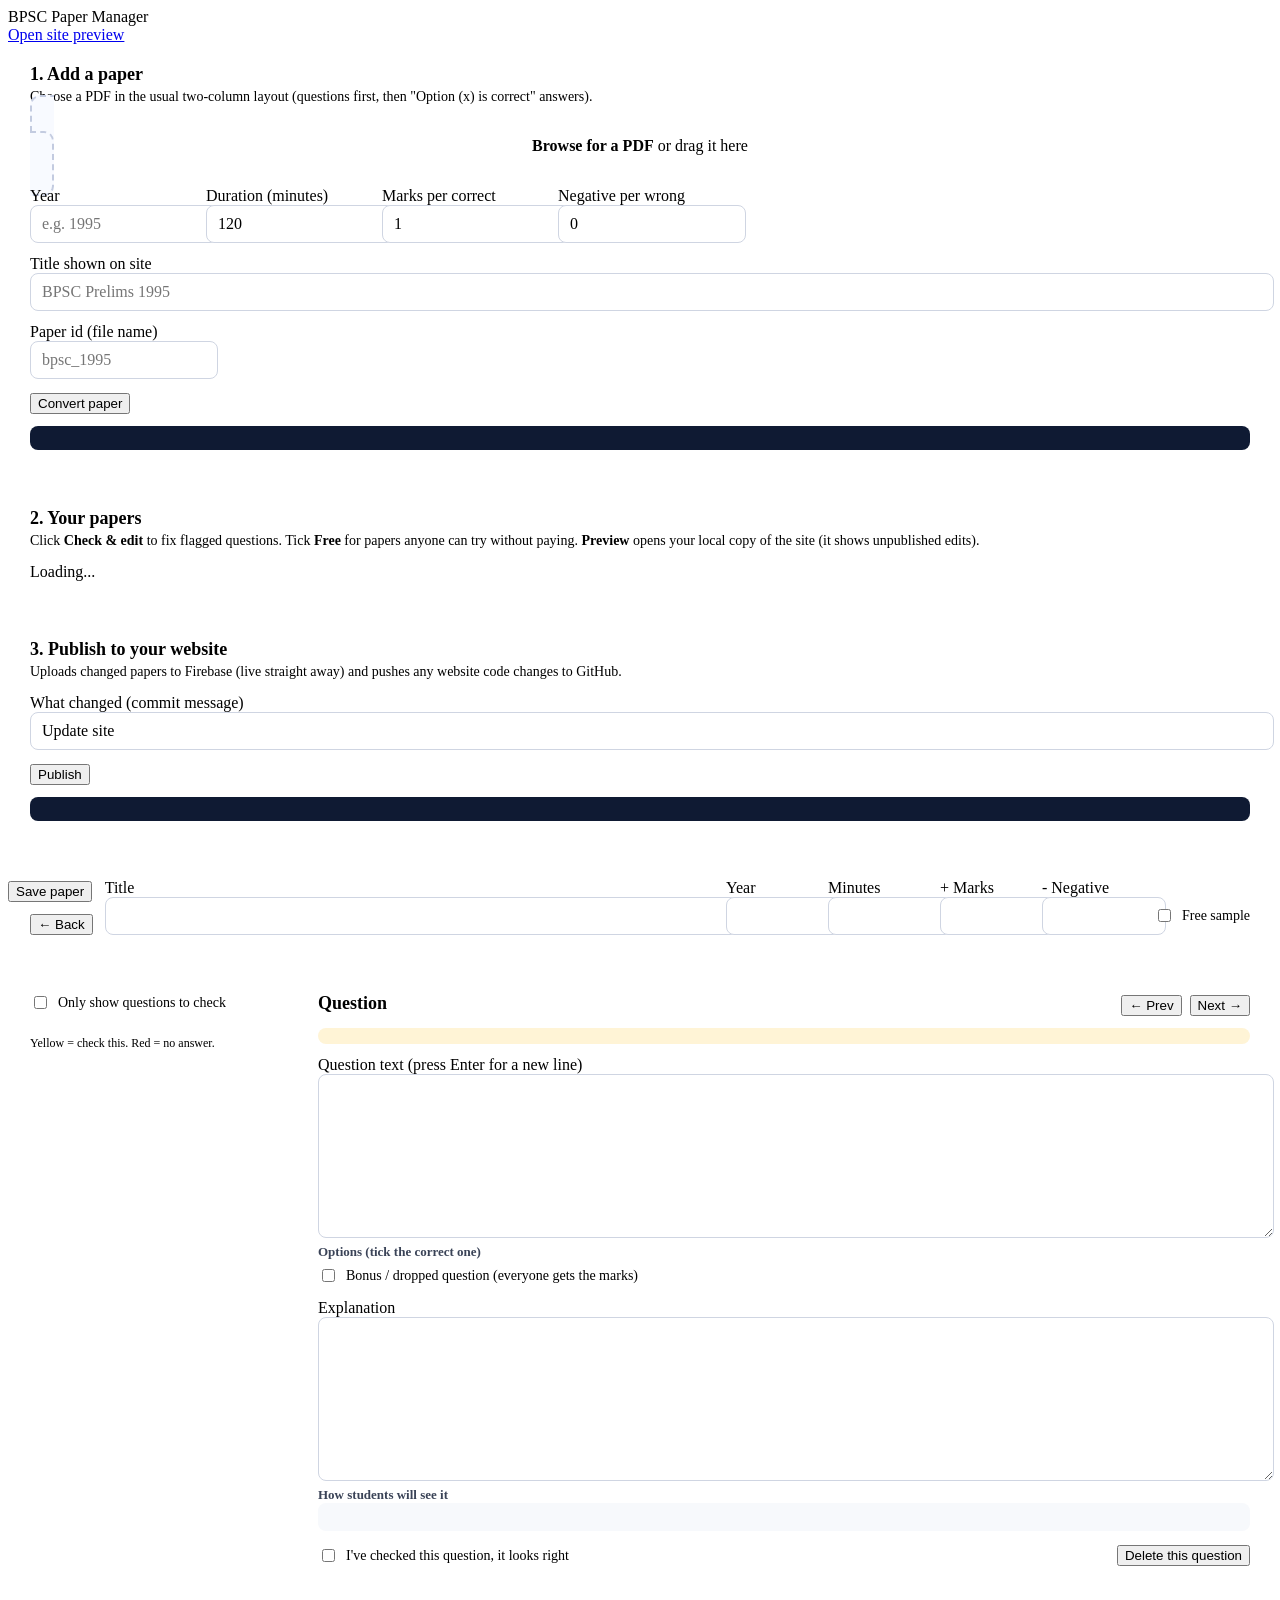
==== tools/manager_ui/index.html @ 8cf620fe "Update site" ====
<!DOCTYPE html>
<html lang="en">
<head>
  <meta charset="UTF-8">
  <meta name="viewport" content="width=device-width, initial-scale=1.0">
  <title>Paper Manager</title>
  <link rel="stylesheet" href="/css/style.css">
  <style>
    .card { background:#fff; border:1px solid var(--line); border-radius:var(--radius); box-shadow:var(--shadow); padding:20px 22px; margin-bottom:18px; }
    .card h2 { margin:0 0 4px; font-size:18px; }
    .card p.hint { margin:0 0 14px; color:var(--muted); font-size:14px; }
    .grid-form { display:grid; grid-template-columns:repeat(auto-fit,minmax(150px,1fr)); gap:12px; }
    .grid-form .wide { grid-column:1 / -1; }
    .field input, .field select, .field textarea { width:100%; padding:9px 11px; border:1px solid #cfd5e2; border-radius:8px; font:inherit; background:#fff; }
    .field textarea { resize:vertical; line-height:1.5; }
    .field input:focus, .field textarea:focus { outline:none; border-color:var(--accent); box-shadow:0 0 0 3px rgba(47,111,237,.15); }
    .drop { border:2px dashed #c3cbe0; border-radius:10px; padding:22px; text-align:center; background:#f8faff; cursor:pointer; }
    .drop.over { border-color:var(--accent); background:#eef4ff; }
    .drop b { color:var(--accent); }
    .log { background:#0f1a33; color:#cfe0ff; font-family:Consolas, monospace; font-size:13px; border-radius:8px; padding:12px 14px; white-space:pre-wrap; margin-top:12px; max-height:260px; overflow:auto; }
    .row-actions { display:flex; gap:10px; flex-wrap:wrap; margin-top:14px; align-items:center; }
    .warn-badge { background:#fff4d6; color:#9a6a00; font-weight:700; font-size:12px; padding:3px 9px; border-radius:20px; }
    .ok-badge { background:var(--green-bg); color:var(--green); font-weight:700; font-size:12px; padding:3px 9px; border-radius:20px; }
    .msg-ok { color:var(--green); font-weight:600; }
    .msg-err { color:var(--red); font-weight:600; }

    /* editor */
    .ed-head { display:flex; flex-wrap:wrap; gap:12px; align-items:flex-end; }
    .ed-head .field { margin:0; }
    .ed-wrap { display:grid; grid-template-columns:270px 1fr; gap:18px; align-items:start; }
    .qlist { position:sticky; top:12px; }
    .qgrid { display:grid; grid-template-columns:repeat(6,1fr); gap:6px; max-height:65vh; overflow:auto; padding:2px; }
    .qbtn { height:34px; border:1px solid var(--line); background:#fff; border-radius:6px; font-weight:700; font-size:13px; }
    .qbtn.flag { background:#fff4d6; border-color:#f0cf7a; color:#7a5400; }
    .qbtn.noans { background:var(--red-bg); border-color:#f0b0b0; color:var(--red); }
    .qbtn.cur { outline:2.5px solid var(--accent); outline-offset:1px; }
    .issues { background:#fff4d6; color:#7a5400; border-radius:8px; padding:8px 12px; font-size:14px; margin-bottom:12px; }
    .opt-row { display:flex; gap:10px; align-items:center; margin-bottom:8px; }
    .opt-row input[type=radio] { width:18px; height:18px; accent-color:var(--green); flex:0 0 auto; }
    .opt-row .l { font-weight:700; width:18px; color:var(--muted); }
    .opt-row input[type=text] { flex:1; padding:8px 10px; border:1px solid #cfd5e2; border-radius:8px; font:inherit; }
    .opt-row input[type=text]:focus { outline:none; border-color:var(--accent); box-shadow:0 0 0 3px rgba(47,111,237,.15); }
    .preview { background:#f7f9fc; border:1px solid var(--line); border-radius:8px; padding:14px; white-space:pre-line; font-size:15px; }
    .sticky-save { position:sticky; bottom:0; background:var(--bg); padding:12px 0; display:flex; gap:10px; align-items:center; border-top:1px solid var(--line); margin-top:10px; }
    @media (max-width:860px) { .ed-wrap { grid-template-columns:1fr; } .qlist { position:static; } }
  </style>
</head>
<body>
  <header class="topbar">
    <span class="brand"><span class="brand-badge">BPSC</span> Paper Manager</span>
    <div class="user">
      <a class="btn btn-ghost" href="/" target="_blank">Open site preview</a>
    </div>
  </header>

  <!-- ===================== HOME ===================== -->
  <main class="container" id="home">
    <div class="card">
      <h2>1. Add a paper</h2>
      <p class="hint">Choose a PDF in the usual two-column layout (questions first, then "Option (x) is correct" answers).</p>

      <label class="drop" id="drop">
        <input type="file" id="pdf" accept="application/pdf" hidden>
        <div id="dropText"><b>Browse for a PDF</b> or drag it here</div>
      </label>

      <div class="grid-form" style="margin-top:14px">
        <div class="field"><label>Year</label><input id="year" type="number" min="1950" max="2100" placeholder="e.g. 1995"></div>
        <div class="field"><label>Duration (minutes)</label><input id="duration" type="number" value="120" min="1"></div>
        <div class="field"><label>Marks per correct</label><input id="marks" type="number" value="1" step="0.25"></div>
        <div class="field"><label>Negative per wrong</label><input id="negative" type="number" value="0" step="0.01"></div>
        <div class="field wide"><label>Title shown on site</label><input id="title" placeholder="BPSC Prelims 1995"></div>
        <div class="field"><label>Paper id (file name)</label><input id="pid" placeholder="bpsc_1995"></div>
      </div>

      <div class="row-actions">
        <button class="btn btn-primary" id="convertBtn">Convert paper</button>
        <span id="convertMsg"></span>
      </div>
      <div class="log hidden" id="convertLog"></div>
    </div>

    <div class="card">
      <h2>2. Your papers</h2>
      <p class="hint">Click <b>Check &amp; edit</b> to fix flagged questions. Tick <b>Free</b> for papers anyone can try without paying. <b>Preview</b> opens your local copy of the site (it shows unpublished edits).</p>
      <div id="papers"><div class="loading">Loading...</div></div>
    </div>

    <div class="card">
      <h2>3. Publish to your website</h2>
      <p class="hint">Uploads changed papers to Firebase (live straight away) and pushes any website code changes to GitHub.</p>
      <div id="fbStatus" class="hint"></div>
      <div id="gitStatus" class="hint"></div>
      <div class="field"><label>What changed (commit message)</label><input id="commitMsg" value="Update site"></div>
      <div class="row-actions">
        <button class="btn btn-success" id="publishBtn">Publish</button>
        <span id="publishMsg"></span>
      </div>
      <div class="log hidden" id="publishLog"></div>
    </div>
  </main>

  <!-- ===================== EDITOR ===================== -->
  <main class="container hidden" id="editor">
    <div class="card">
      <div class="ed-head">
        <button class="btn" id="backBtn">&larr; Back</button>
        <div class="field" style="flex:2; min-width:220px"><label>Title</label><input id="eTitle"></div>
        <div class="field" style="width:90px"><label>Year</label><input id="eYear" type="number"></div>
        <div class="field" style="width:100px"><label>Minutes</label><input id="eDuration" type="number"></div>
        <div class="field" style="width:90px"><label>+ Marks</label><input id="eMarks" type="number" step="0.25"></div>
        <div class="field" style="width:100px"><label>- Negative</label><input id="eNegative" type="number" step="0.01"></div>
        <label style="display:flex; gap:8px; align-items:center; font-size:14px; padding-bottom:10px">
          <input type="checkbox" id="eFree"> Free sample
        </label>
      </div>
    </div>

    <div class="ed-wrap">
      <div class="card qlist">
        <label style="display:flex; gap:8px; align-items:center; font-size:14px; margin-bottom:10px">
          <input type="checkbox" id="onlyFlagged"> Only show questions to check
        </label>
        <div class="hint" id="flagCount" style="font-size:13px; margin-bottom:10px"></div>
        <div class="qgrid" id="qgrid"></div>
        <p class="hint" style="font-size:12px; margin-top:10px">Yellow = check this. Red = no answer.</p>
      </div>

      <div class="card">
        <div style="display:flex; justify-content:space-between; align-items:center; margin-bottom:10px">
          <h2 id="eQno">Question</h2>
          <div style="display:flex; gap:8px">
            <button class="btn" id="prevQ">&larr; Prev</button>
            <button class="btn" id="nextQ">Next &rarr;</button>
          </div>
        </div>
        <div class="issues hidden" id="eIssues"></div>

        <div class="field"><label>Question text (press Enter for a new line)</label><textarea id="eQuestion" rows="6"></textarea></div>

        <label style="font-size:13px; font-weight:600; color:#3a4357">Options (tick the correct one)</label>
        <div id="eOptions" style="margin-top:6px"></div>
        <label style="display:flex; gap:8px; align-items:center; font-size:14px; margin:6px 0 14px">
          <input type="checkbox" id="eBonus"> Bonus / dropped question (everyone gets the marks)
        </label>

        <div class="field"><label>Explanation</label><textarea id="eExplanation" rows="6"></textarea></div>

        <label style="font-size:13px; font-weight:600; color:#3a4357">How students will see it</label>
        <div class="preview" id="ePreview"></div>

        <div class="row-actions">
          <label style="display:flex; gap:8px; align-items:center; font-size:14px">
            <input type="checkbox" id="eChecked"> I've checked this question, it looks right
          </label>
          <button class="btn btn-danger" id="delQ" style="margin-left:auto">Delete this question</button>
        </div>
      </div>
    </div>

    <div class="sticky-save">
      <button class="btn btn-primary" id="saveBtn">Save paper</button>
      <span id="saveMsg" class="hint" style="margin:0"></span>
    </div>
  </main>

  <script src="/js/common.js"></script>
  <script src="app.js"></script>
</body>
</html>
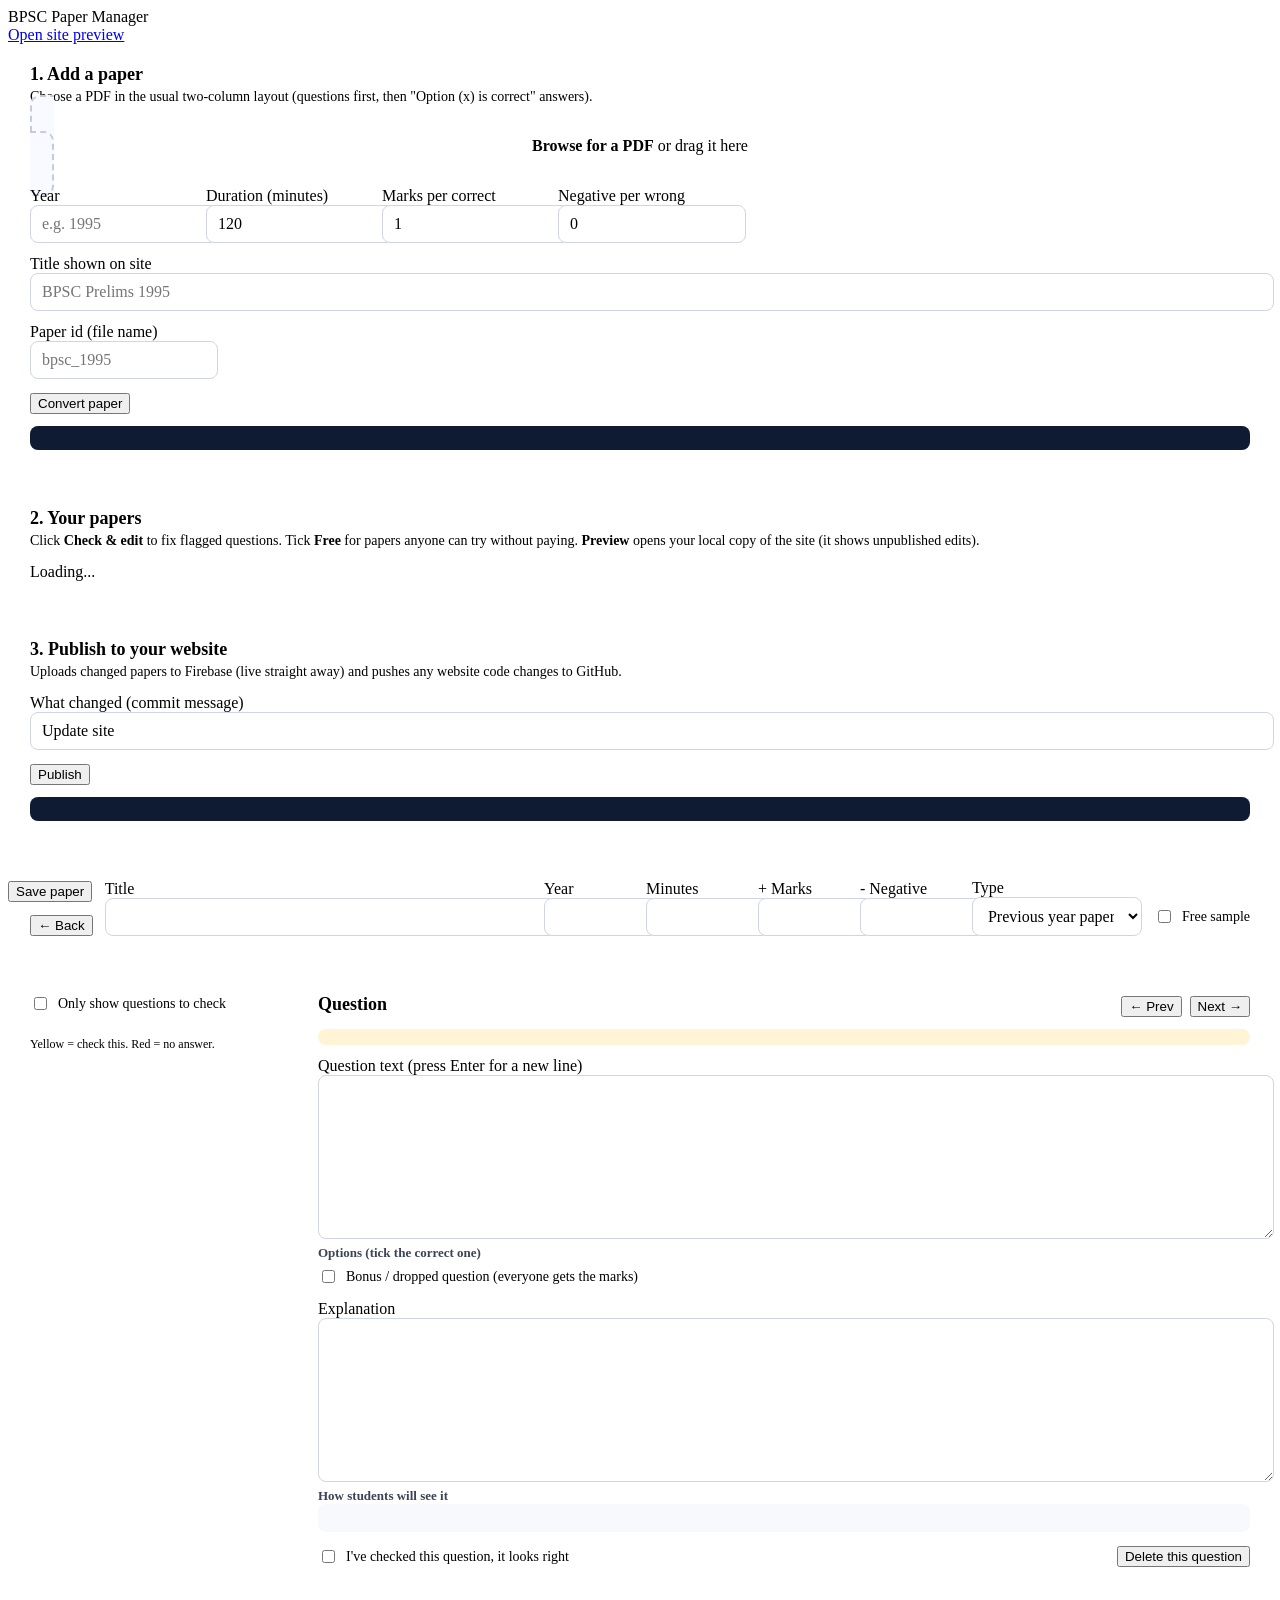
==== commit d417103f: "Update site" ====
--- a/tools/manager_ui/index.html
+++ b/tools/manager_ui/index.html
@@ -110,6 +110,9 @@
         <div class="field" style="width:100px"><label>Minutes</label><input id="eDuration" type="number"></div>
         <div class="field" style="width:90px"><label>+ Marks</label><input id="eMarks" type="number" step="0.25"></div>
         <div class="field" style="width:100px"><label>- Negative</label><input id="eNegative" type="number" step="0.01"></div>
+        <div class="field" style="width:170px"><label>Type</label>
+          <select id="eCategory"><option value="pyq">Previous year paper</option><option value="mock">Mock test</option></select>
+        </div>
         <label style="display:flex; gap:8px; align-items:center; font-size:14px; padding-bottom:10px">
           <input type="checkbox" id="eFree"> Free sample
         </label>
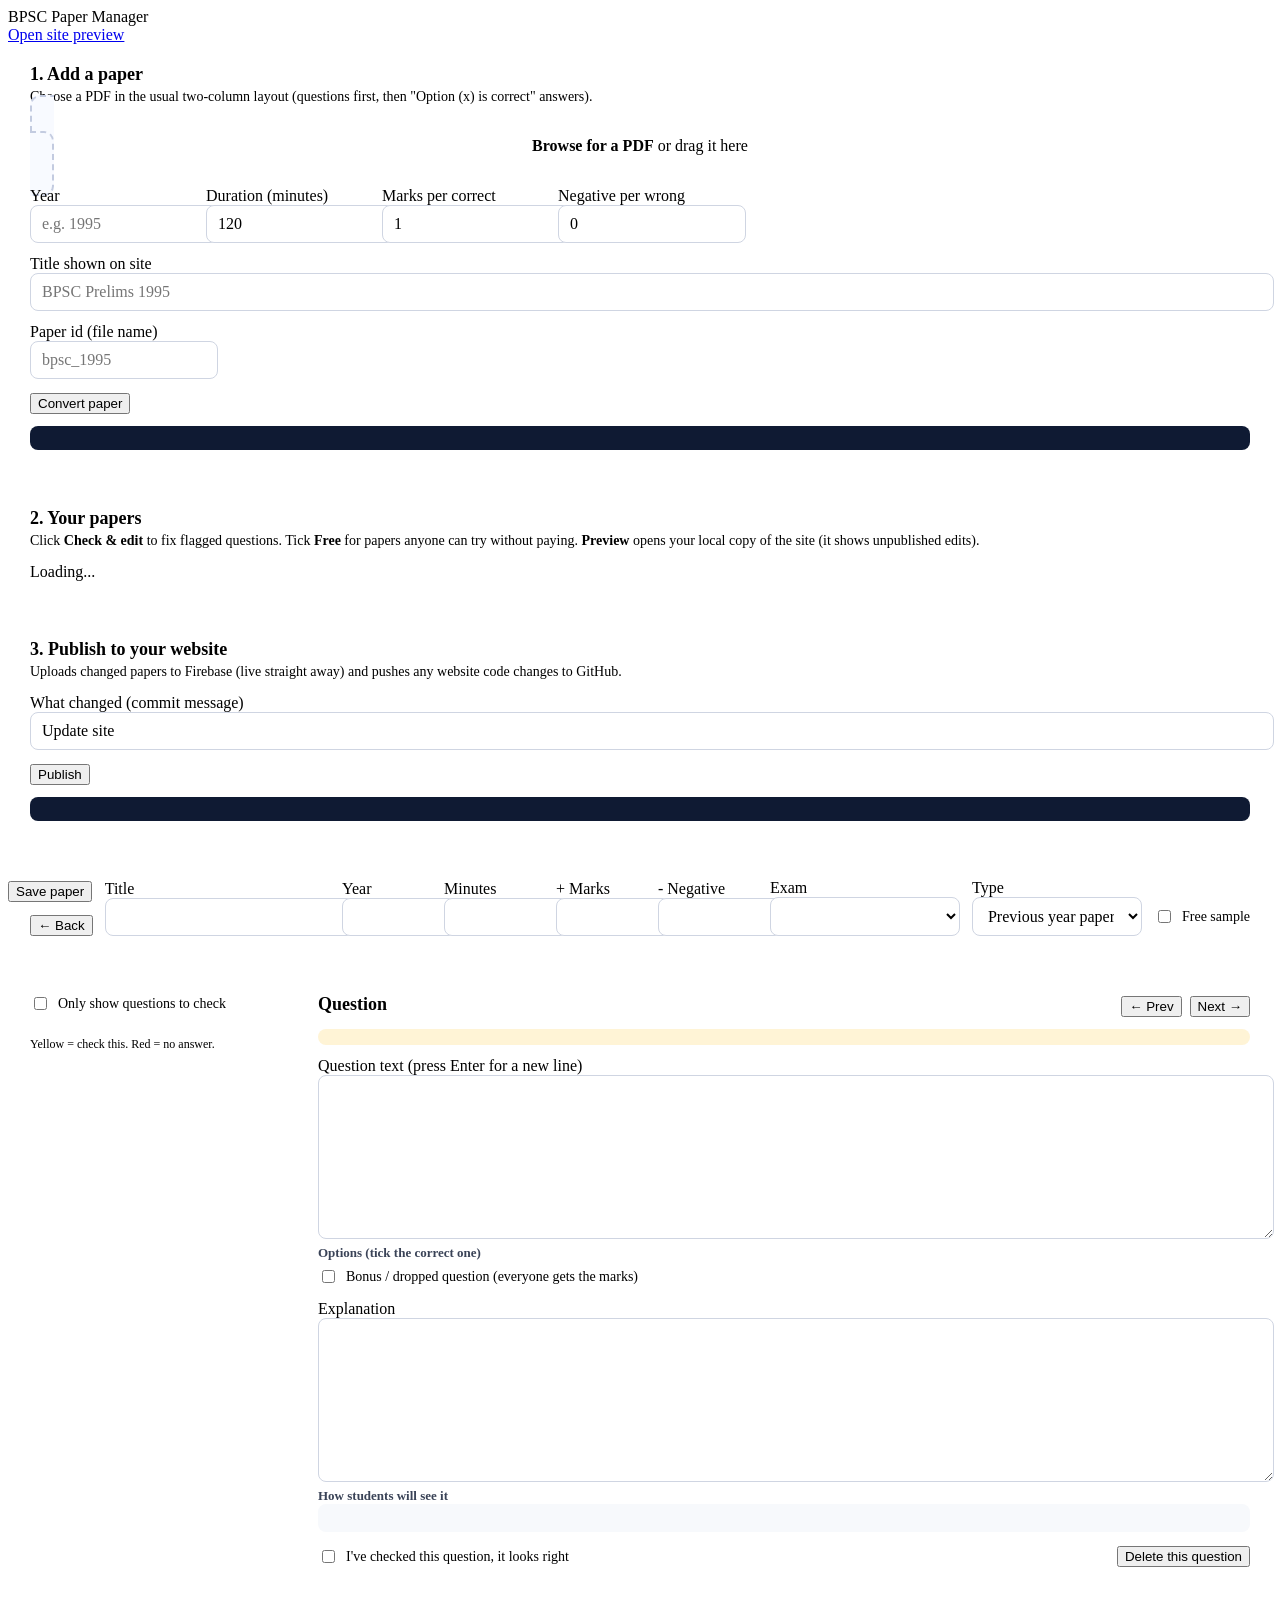
==== commit 8e1f7ed9: "Update site" ====
--- a/tools/manager_ui/index.html
+++ b/tools/manager_ui/index.html
@@ -110,6 +110,7 @@
         <div class="field" style="width:100px"><label>Minutes</label><input id="eDuration" type="number"></div>
         <div class="field" style="width:90px"><label>+ Marks</label><input id="eMarks" type="number" step="0.25"></div>
         <div class="field" style="width:100px"><label>- Negative</label><input id="eNegative" type="number" step="0.01"></div>
+        <div class="field" style="width:190px"><label>Exam</label><select id="eExam"></select></div>
         <div class="field" style="width:170px"><label>Type</label>
           <select id="eCategory"><option value="pyq">Previous year paper</option><option value="mock">Mock test</option></select>
         </div>
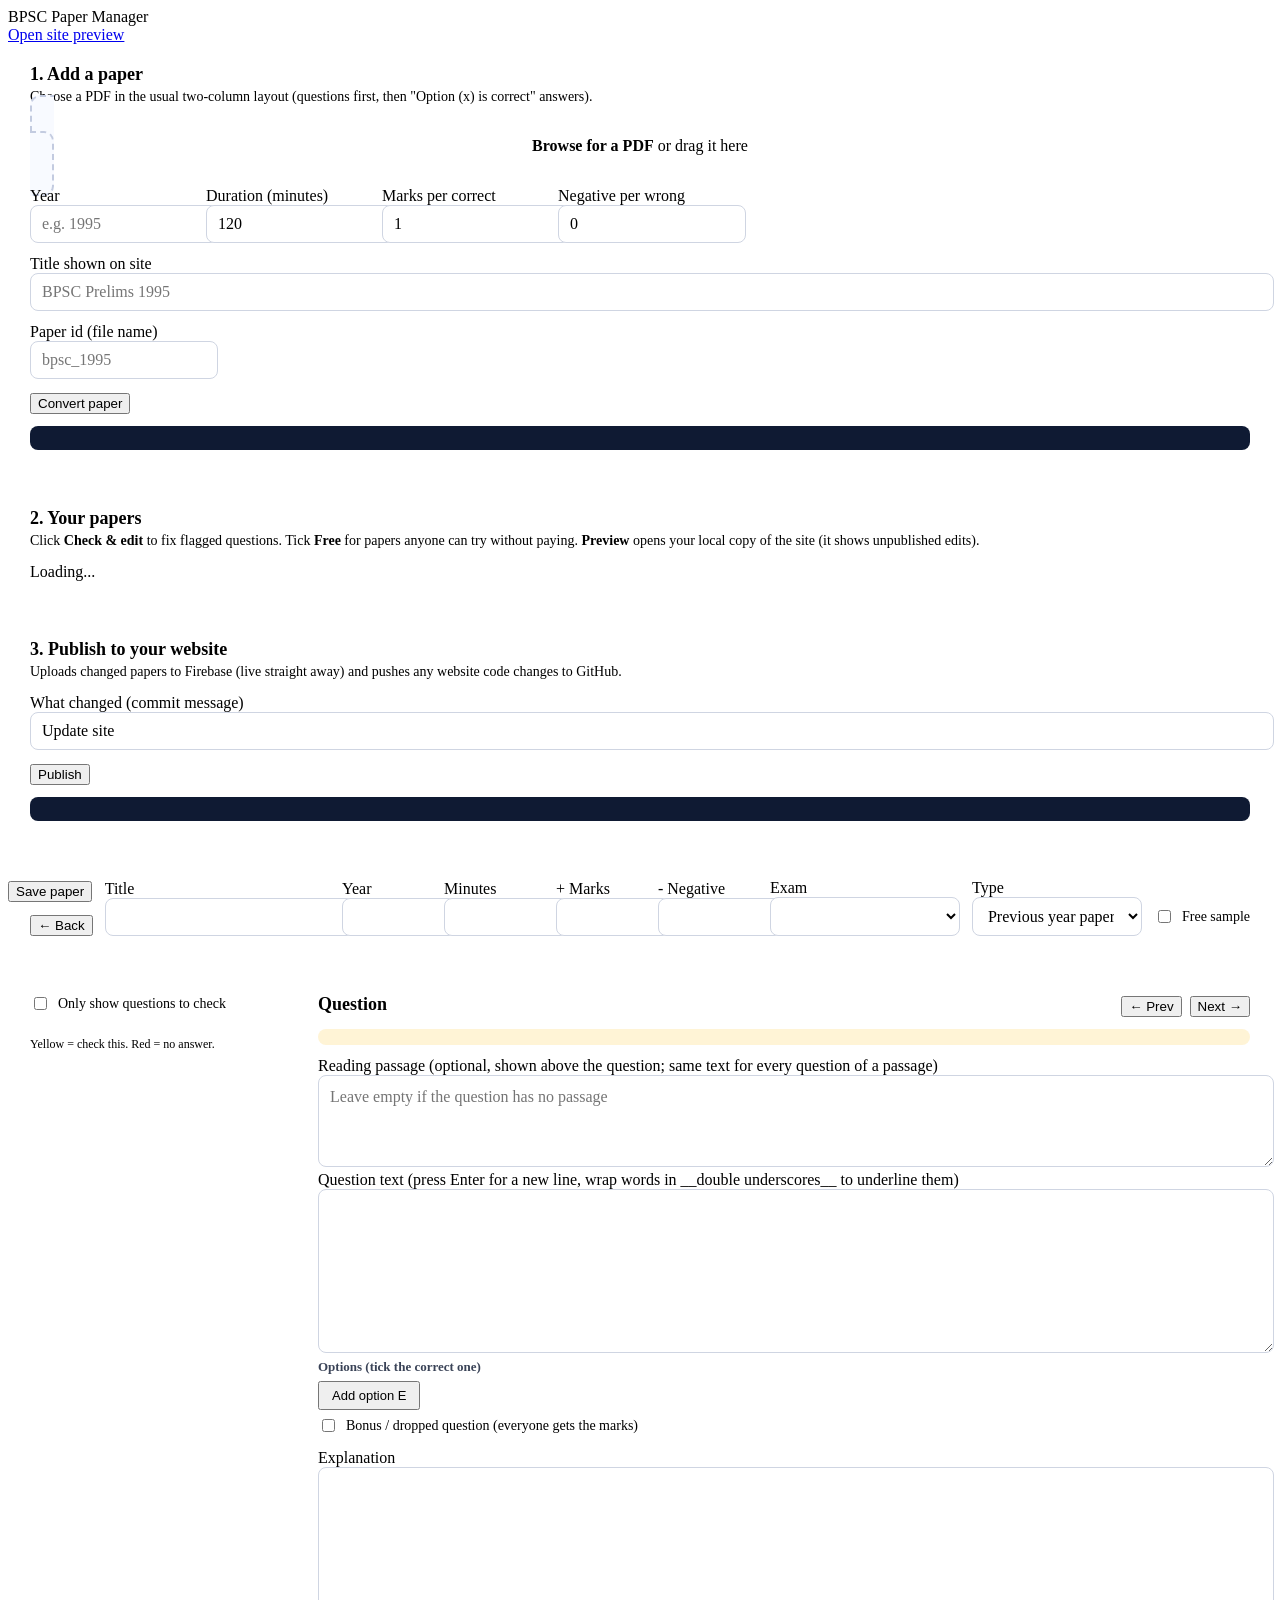
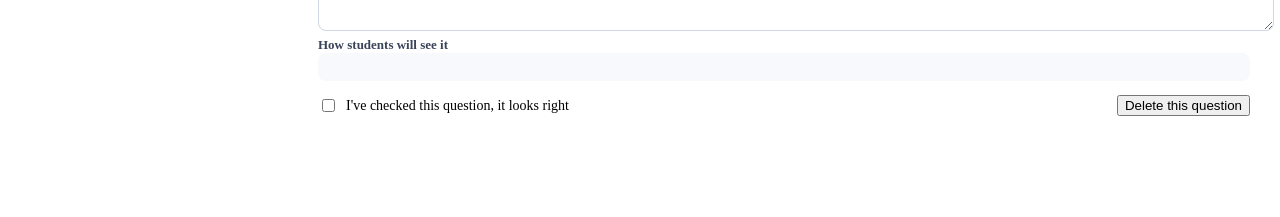
==== commit 03444ba7: "Update site" ====
--- a/tools/manager_ui/index.html
+++ b/tools/manager_ui/index.html
@@ -140,10 +140,12 @@
         </div>
         <div class="issues hidden" id="eIssues"></div>
 
-        <div class="field"><label>Question text (press Enter for a new line)</label><textarea id="eQuestion" rows="6"></textarea></div>
+        <div class="field"><label>Reading passage (optional, shown above the question; same text for every question of a passage)</label><textarea id="ePassage" rows="3" placeholder="Leave empty if the question has no passage"></textarea></div>
+        <div class="field"><label>Question text (press Enter for a new line, wrap words in __double underscores__ to underline them)</label><textarea id="eQuestion" rows="6"></textarea></div>
 
         <label style="font-size:13px; font-weight:600; color:#3a4357">Options (tick the correct one)</label>
         <div id="eOptions" style="margin-top:6px"></div>
+        <button class="btn" id="optE" type="button" style="font-size:13px; padding:5px 12px">Add option E</button>
         <label style="display:flex; gap:8px; align-items:center; font-size:14px; margin:6px 0 14px">
           <input type="checkbox" id="eBonus"> Bonus / dropped question (everyone gets the marks)
         </label>
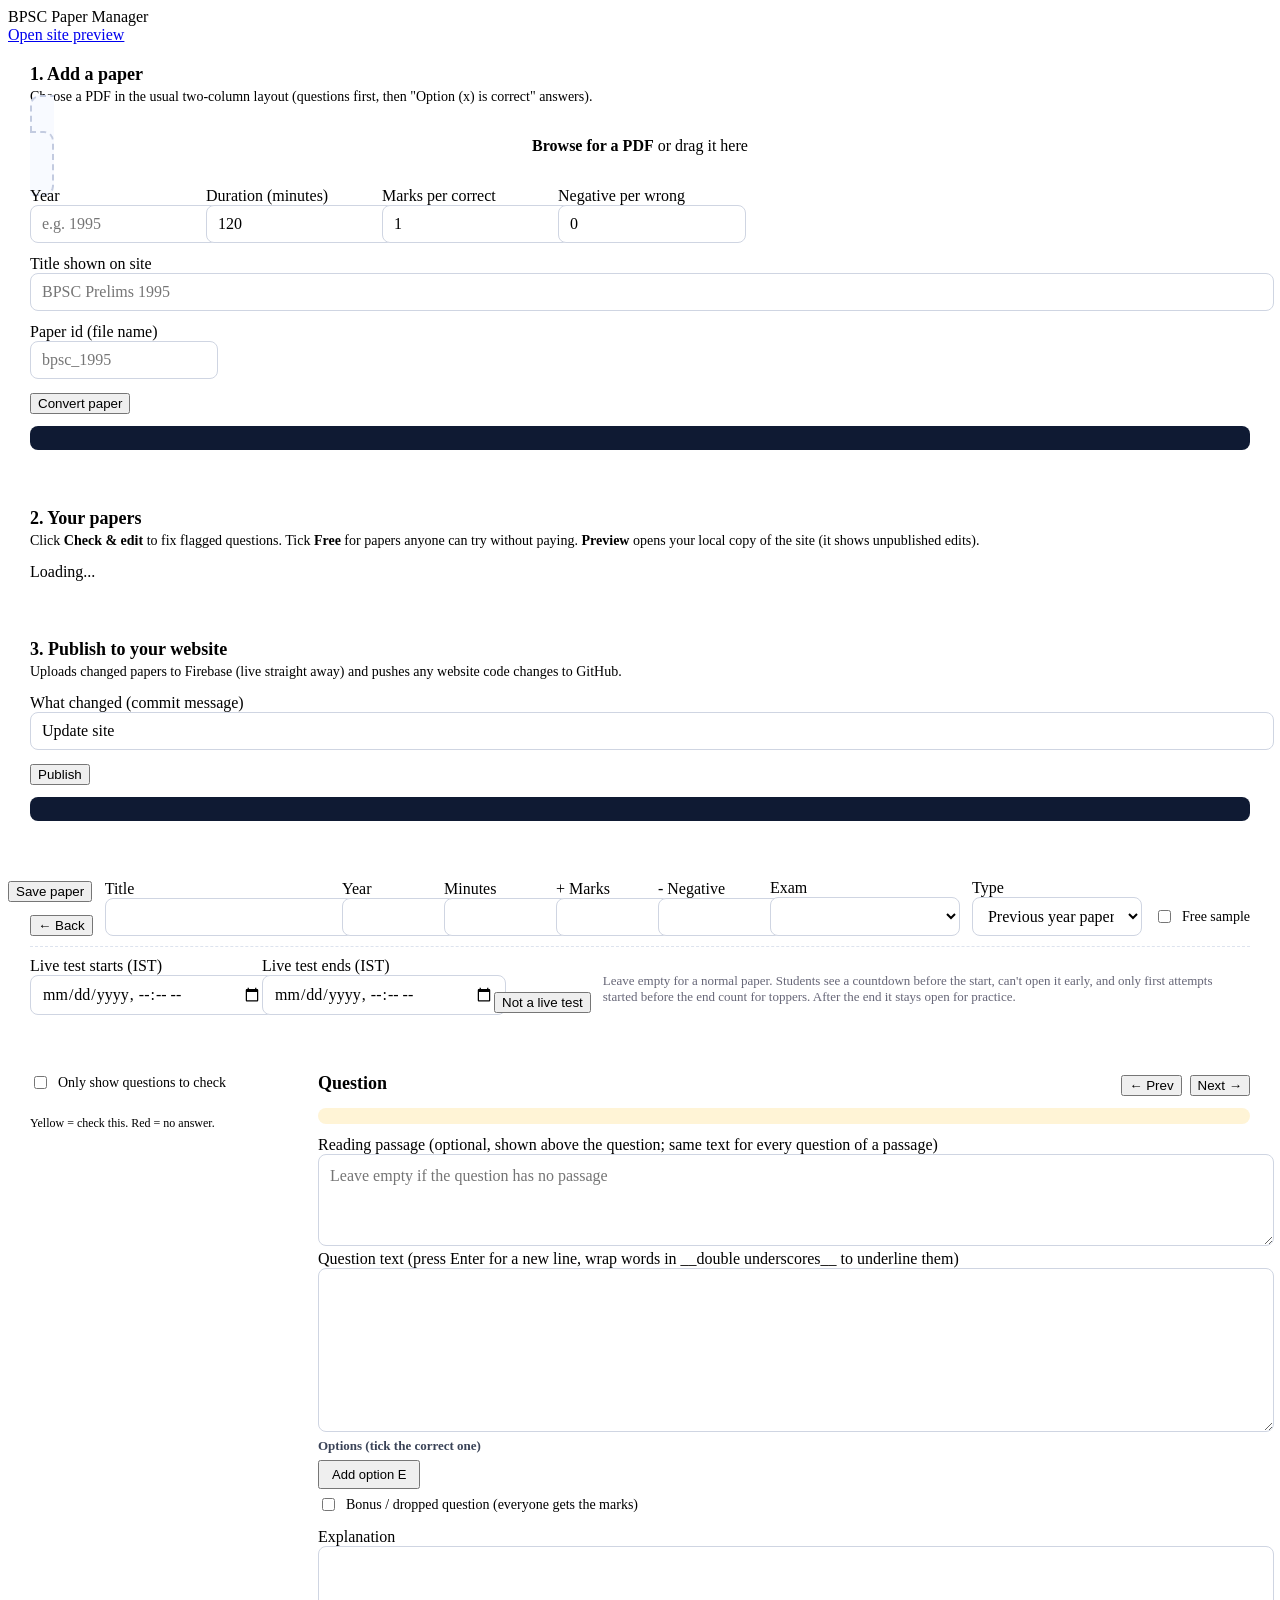
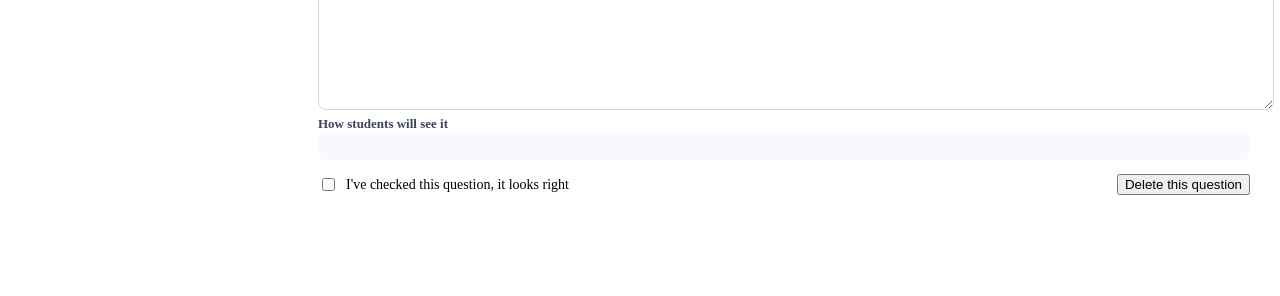
==== commit a7911e4f: "Update site" ====
--- a/tools/manager_ui/index.html
+++ b/tools/manager_ui/index.html
@@ -118,6 +118,12 @@
           <input type="checkbox" id="eFree"> Free sample
         </label>
       </div>
+      <div class="ed-head" style="margin-top:10px; padding-top:10px; border-top:1px dashed #dde3ee">
+        <div class="field" style="width:220px"><label>Live test starts (IST)</label><input id="eLiveStart" type="datetime-local"></div>
+        <div class="field" style="width:220px"><label>Live test ends (IST)</label><input id="eLiveEnd" type="datetime-local"></div>
+        <button class="btn" id="clearLive" type="button" style="margin-bottom:2px">Not a live test</button>
+        <span style="font-size:13px; color:#667; padding-bottom:10px; flex:1; min-width:240px">Leave empty for a normal paper. Students see a countdown before the start, can't open it early, and only first attempts started before the end count for toppers. After the end it stays open for practice.</span>
+      </div>
     </div>
 
     <div class="ed-wrap">
